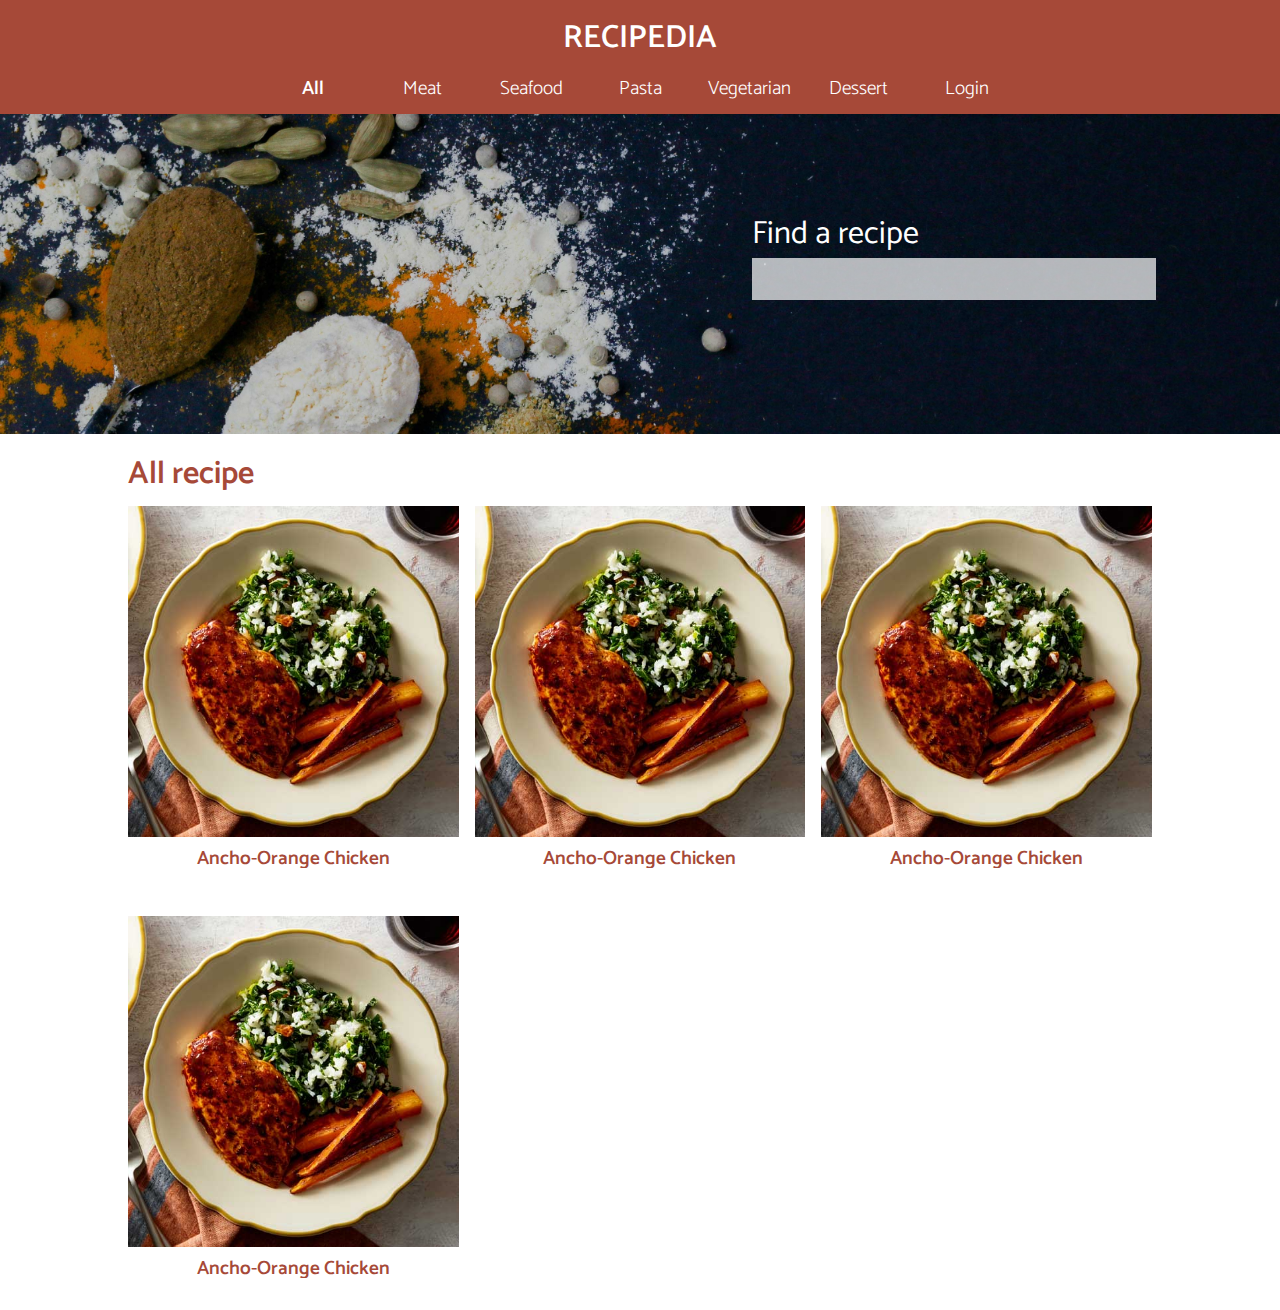
==== index.html @ 9d9e7595 "create html version" ====
<!DOCTYPE html>
<html lang="en">
<head>
    <meta charset="UTF-8">
    <meta http-equiv="X-UA-Compatible" content="IE=edge">
    <meta name="viewport" content="width=device-width, initial-scale=1.0">
    <title>Home</title>
    <link rel='stylesheet' href='https://fonts.googleapis.com/css?family=Catamaran:300,400,500,600,700,800,900'>
    <link rel='stylesheet' href='https://fonts.googleapis.com/css?family=Merriweather+Sans:300,400,500,600,700,800,900'>
    <link rel="stylesheet" href="styles/reset.css">
    <link rel="stylesheet" href="styles/global.css">
    <link rel="stylesheet" href="styles/header.css">
    <link rel="stylesheet" href="styles/loginModal.css">
    <link rel="stylesheet" href="styles/search.css">
    <link rel="stylesheet" href="styles/index.css">
</head>
<body>
    <div id="header-container">
        <header>
            <h1><a href="index.html">RECIPEDIA</a></h1>
            <img src="images/icons/menu.png" alt="Hamburger Menu Icon" id="hamburger-icon">
            <nav id="navigation">
                <ul>
                    <li><a href="index.html" id="all-nav" class="active">All</a></li>
                    <li><a href="#" id="meat-nav" class="">Meat</a></li>
                    <li><a href="#" id="seafood-nav">Seafood</a></li>
                    <li><a href="#" id="pasta-nav" class="">Pasta</a></li>
                    <li><a href="#" id="vegetarian-nav" class="">Vegetarian</a></li>
                    <li><a href="#" id="dessert-nav" class="">Dessert</a></li>
                    <li><a href="#" id="login-button">Login</a></li>
                </ul>
            </nav>
        </header>
    </div>

    <div id="search-container">
        <div>
            <form action="#" id="search">
                <label for="search">Find a recipe</label>
                <input type="text" name="search">
            </form>
        </div>
    </div>

    <main>
        <h2>All recipe</h2>
        <div id="recipe-listing">
            <a href="recipe-detail.html">
                <figure>
                    <div>
                        <img srcset="images/recipe-covers/ancho-orange-chicken-large.jpg 800w,
                                images/recipe-covers/ancho-orange-chicken-medium.jpg 500w,
                                images/recipe-covers/ancho-orange-chicken-small.jpg 250w"
                        sizes="(min-width: 900px) 30vw, 80vw"
                        src="images/recipe-covers/ancho-orange-chicken-small.jpg"
                        alt="Ancho-Orange Chicken"/>
                    </div>
                    <figcaption>Ancho-Orange Chicken</figcaption>
                </figure>
            </a>
            <a href="recipe-detail.html">
                <figure>
                    <div>
                        <img srcset="images/recipe-covers/ancho-orange-chicken-large.jpg 800w,
                                images/recipe-covers/ancho-orange-chicken-medium.jpg 500w,
                                images/recipe-covers/ancho-orange-chicken-small.jpg 250w"
                        sizes="(min-width: 900px) 30vw, 80vw"
                        src="images/recipe-covers/ancho-orange-chicken-small.jpg"
                        alt="Ancho-Orange Chicken"/>
                    </div>
                    <figcaption>Ancho-Orange Chicken</figcaption>
                </figure>
            </a>
            <a href="recipe-detail.html">
                <figure>
                    <div>
                        <img srcset="images/recipe-covers/ancho-orange-chicken-large.jpg 800w,
                                images/recipe-covers/ancho-orange-chicken-medium.jpg 500w,
                                images/recipe-covers/ancho-orange-chicken-small.jpg 250w"
                        sizes="(min-width: 900px) 30vw, 80vw"
                        src="images/recipe-covers/ancho-orange-chicken-small.jpg"
                        alt="Ancho-Orange Chicken"/>
                    </div>
                    <figcaption>Ancho-Orange Chicken</figcaption>
                </figure>
            </a>
            <a href="recipe-detail.html">
                <figure>
                    <div>
                        <img srcset="images/recipe-covers/ancho-orange-chicken-large.jpg 800w,
                                images/recipe-covers/ancho-orange-chicken-medium.jpg 500w,
                                images/recipe-covers/ancho-orange-chicken-small.jpg 250w"
                        sizes="(min-width: 900px) 30vw, 80vw"
                        src="images/recipe-covers/ancho-orange-chicken-small.jpg"
                        alt="Ancho-Orange Chicken"/>
                    </div>
                    <figcaption>Ancho-Orange Chicken</figcaption>
                </figure>
            </a>
        </div>
    </main>

    <div id="login-modal-container">
        <div id="login-modal">
            <div id="login-header">
                <div>
                    <img src="images/icons/close.png" alt="Close Icon" id="close-icon">
                </div>
            </div>
            <div id="login-content">
                <div>
                    <h2>Login</h2>
                    <p>Please sign in to continue</p>
                    <form>
                        <label for="email">Email:</label>
                        <input type="email" name="email">
                        <label for="password">Password:</label>
                        <input type="password" name="password">
                        <input type="submit" value="Login" class="button">
                    </form>
                </div>
            </div>
        </div>
    </div>

    <script src="scripts/toggleMenu.js"></script>
    <script src="scripts/toggleLoginModal.js"></script>
</body>
</html>
---- styles/global.css ----
html{
    font-family: Catamaran;
}

.button{
    background-color: #A64938 !important;
    color: #FFFFFF;
    display: block;
    font-size: 1.5rem;
    height: 2.5rem !important;
    margin: 0.5rem auto 0 !important;
    width: 40% !important;
}

.button:hover{
    background-color: #cf5a46 !important;
    cursor: pointer;
}
---- styles/header.css ----
header{
    color: #FFFFFF;
    display: grid;
    font-size: 1.2rem;
    grid-template-areas: 
        "icon logo ."
        "menu menu menu";
    grid-template-columns: 25% 50% 25%;
    grid-row: auto auto;
    margin: 0 auto;
    padding: 0 2rem;
    width: 80%;
}

header a{
    color: #FFFFFF;
    text-decoration: none;
}

header h1{
    align-self: center;
    font-size: 2rem;
    font-weight: 600;
    grid-area: logo;
    justify-self: center;
    padding: 1rem 0;
}

header img{
    align-self: center;
    grid-area: icon;
    padding: 1rem 0;
    width: 2rem;
}

header img:hover{
    cursor: pointer;
}

nav{
    font-weight: 300;
    grid-area: menu;
    height: 0px;
    overflow: hidden;
    text-align: center;
}

nav a{
    display: block;
    padding-bottom: 1rem;
    padding-top: 1rem;
    width: 100%;
}

nav li:hover{
    background-color: #FFFFFF;
}

nav li:hover a{
    color: #A64938;
}

#header-container{
    background-color: #A64938;
}

.active{
    font-weight: 600;
}

@media(min-width: 1000px){
    header{
        grid-template-areas: 
            ". logo ."
            "menu menu menu";
        grid-template-rows: 1fr 1fr;
        padding: 0.75rem 5rem 0;
    }

    header h1{
        padding: 0;
    }

    header img{
        display: none;
        padding: 0;
    }

    nav{
        grid-area: menu;
        height: 100% !important; 
        margin: 0 auto;
    }

    nav ul li{
        display: inline-block;
        text-align: center;
        width: 6.5rem;
    }
}
---- styles/loginModal.css ----
#close-icon:hover{
    cursor: pointer;
}

#login-content{
    background-color: #FFFFFF;
    padding-bottom: 1rem;
}

#login-content div{
    margin: 0 auto;
    padding-bottom: 1rem;
    padding-top: 1rem;
    width: 80%;
}

#login-header{
    background-color: #A64938;
    align-items: center;
    display: flex;
    height: 3rem;
}

#login-header div{
    align-items: center;
    display: flex;
    justify-content: flex-end;
    margin: 0 auto;
    padding-bottom: 1rem;
    padding-top: 1rem;
    width: 80%;
}

#login-header img{
    width: 2rem;
    margin-bottom: 0;
}

#login-modal{
    color: #A64938;
    margin: 2rem auto;
    width: 100%;
}

#login-modal h2{
    font-size: 2rem;
    font-weight: 600;
    text-align: center;
    margin-bottom: 0.5rem;
    margin-top: 0;
    padding-top: 1rem;
}

#login-modal p{
    font-size: 1.2rem;
    text-align: center;
}

#login-modal form{
    margin: 1rem 0;
}

#login-modal input{
    background-color: #d6d6d6;
    border: none;
    height: 2rem;
    margin: 0.25rem 0 1rem;
    width: 100%;
}

#login-modal label{
    color: #A64938;
    font-size: 1.2rem;
    padding: 0;
    text-align: left;
}

#login-modal-container{
    display: none;
    position: fixed;
    z-index: 1;
    padding-top: 100px;
    left: 0;
    top: 0;
    width: 100%;
    height: 100%;
    overflow: auto;
    background-color: rgba(0,0,0,0.4);
}

@media(min-width: 600px){
    #login-modal{
        width: 80%;
    }
}

@media(min-width: 800px){
    #login-modal{
        width: 60%;
    }
}

@media(min-width: 1000px){
    #login-content div{
        width: 70%;
    }

    #login-modal{
        width: 40%;
    }
}
---- styles/search.css ----
#search{
    margin: 0 auto;
    width: 80%;
}

#search label{
    color: #FFFFFF;
    display: block;
    font-size: 2rem;
    padding-top: 6.5rem;
    text-align: center;
}

#search input{
    background: linear-gradient(rgba(255, 255, 255, 0.7), rgba(255, 255, 255, 0.7));
    border: none;
    display: block;
    height: 2.5rem;
    margin: 0.5rem auto 0;
    width: 100%;
}

#search-container{
    background: linear-gradient(rgba(0, 0, 0, 0.2), rgba(0, 0, 0, 0.2)), url(../images/search.jpg);
    background-size: cover;
    height: 20rem;
}

@media(min-width: 764px){
    #search input{
        width: 70%;
    }
}

@media(min-width: 1024px){
    #search{
        grid-area: search;
        width: 100%;
    }

    #search form{
        width: 100%;
    }

    #search label{
        text-align: left;
    }

    #search input{
        margin: 0.5rem 0 0;
        width: 100%;
    }

    #search-container div{
        display: grid;
        grid-template-areas: ". . . search search";
        grid-template-columns: 1fr 1fr 1fr 1fr 1fr;
        gap: 1rem;
        justify-items: center;
        margin: 0 auto;
        width: 80%;
    }
}
---- styles/index.css ----
a{
    text-decoration: none;
}

figure{
    height: 100%;
    overflow: hidden;
    width: 100%;
}

figure div{
    overflow: hidden;
    width: 100%;
}

figure img{
    transform: scale(1);
	transition: .3s ease-in-out;
}

figure:hover img{
    transform: scale(1.2);
}

figcaption{
    color: #A64938;
    font-size: 1.2rem;
    margin-top: 0.5rem;
    text-align: center;
}

h2{
    font-size: 2rem;
    margin-top: 1.5rem;
}

img{
    max-width: 100%;
}

main{
    color: #A64938;
    font-weight: 600;
    margin: 0 auto 1rem;
    width: 80%;
}

#recipe-listing a{
    display: block;
    margin: 1rem 0;
}

@media(min-width: 600px){
    #recipe-listing{
        display: grid;
        grid-template-columns: 1fr 1fr;
        gap: 1rem;
        justify-items: center;
    }
}

@media(min-width: 900px){
    #recipe-listing{
        grid-template-columns: 1fr 1fr 1fr;
    }
}
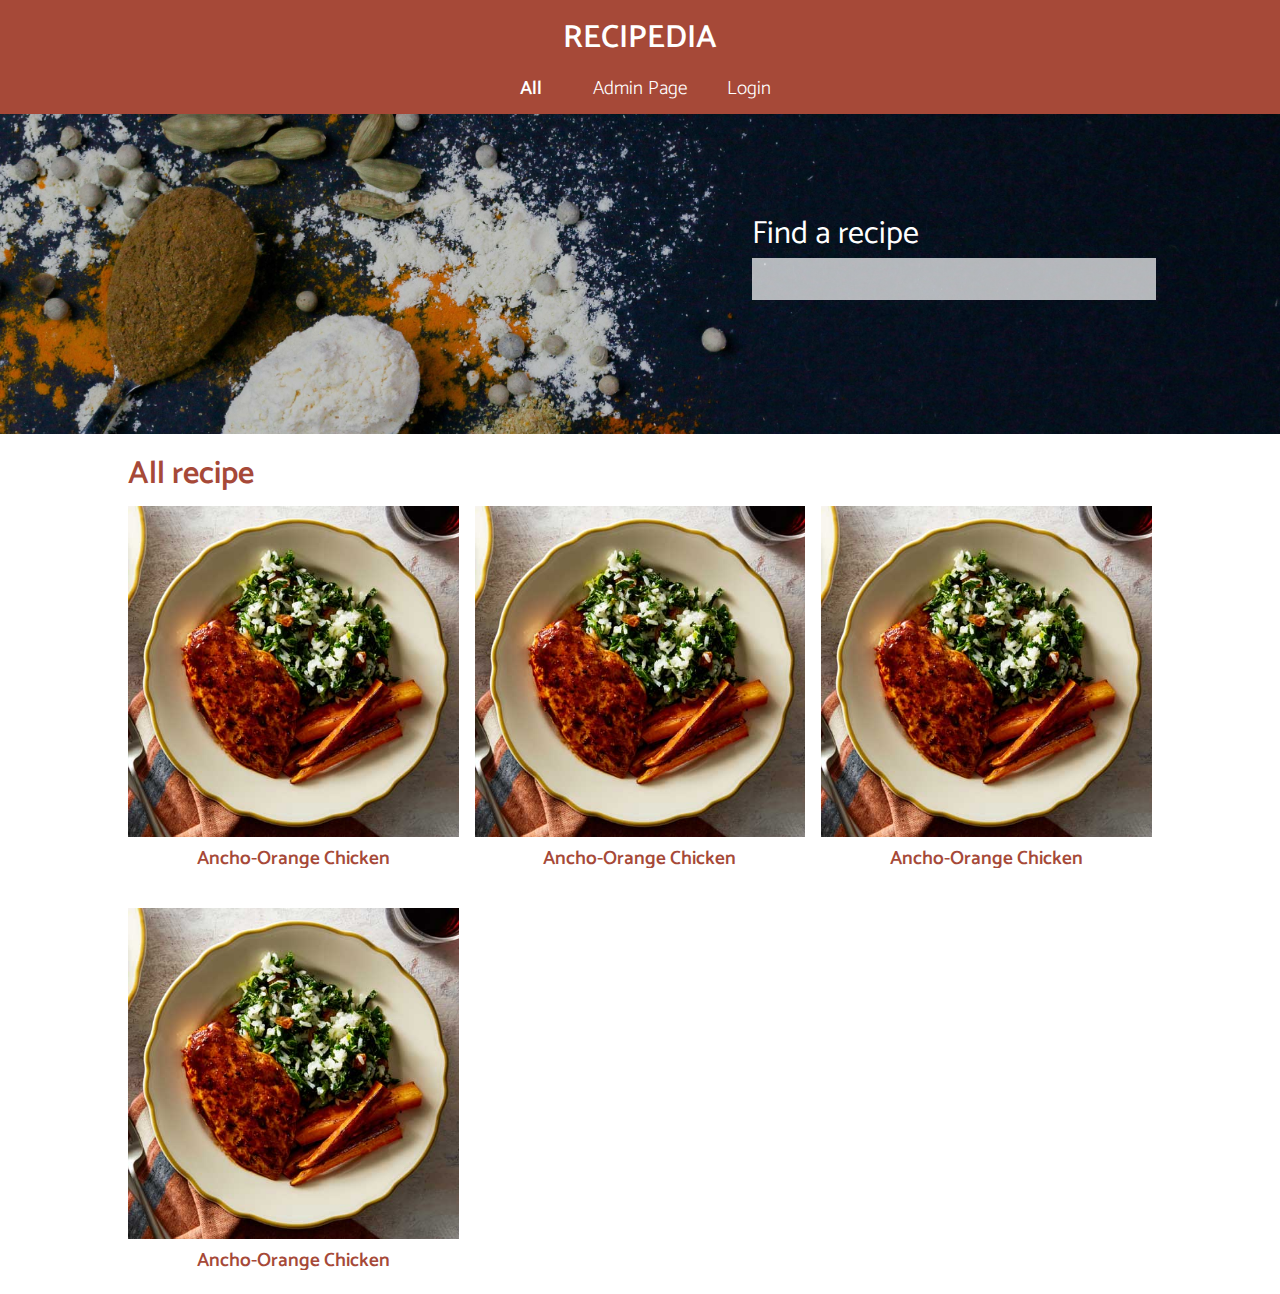
==== commit 8306a964: "fix nav bar css bug" ====
--- a/index.html
+++ b/index.html
@@ -22,11 +22,7 @@
             <nav id="navigation">
                 <ul>
                     <li><a href="index.html" id="all-nav" class="active">All</a></li>
-                    <li><a href="#" id="meat-nav" class="">Meat</a></li>
-                    <li><a href="#" id="seafood-nav">Seafood</a></li>
-                    <li><a href="#" id="pasta-nav" class="">Pasta</a></li>
-                    <li><a href="#" id="vegetarian-nav" class="">Vegetarian</a></li>
-                    <li><a href="#" id="dessert-nav" class="">Dessert</a></li>
+                    <li><a href="admin.html" class="">Admin Page</a></li>
                     <li><a href="#" id="login-button">Login</a></li>
                 </ul>
             </nav>
--- a/styles/header.css
+++ b/styles/header.css
@@ -38,9 +38,9 @@
 }
 
 nav{
+    display: none;
     font-weight: 300;
     grid-area: menu;
-    height: 0px;
     overflow: hidden;
     text-align: center;
 }
@@ -87,6 +87,7 @@
     }
 
     nav{
+        display: block !important;
         grid-area: menu;
         height: 100% !important; 
         margin: 0 auto;
--- a/styles/index.css
+++ b/styles/index.css
@@ -47,7 +47,7 @@
 
 #recipe-listing a{
     display: block;
-    margin: 1rem 0;
+    margin: 1rem 0 0.5rem;
 }
 
 @media(min-width: 600px){
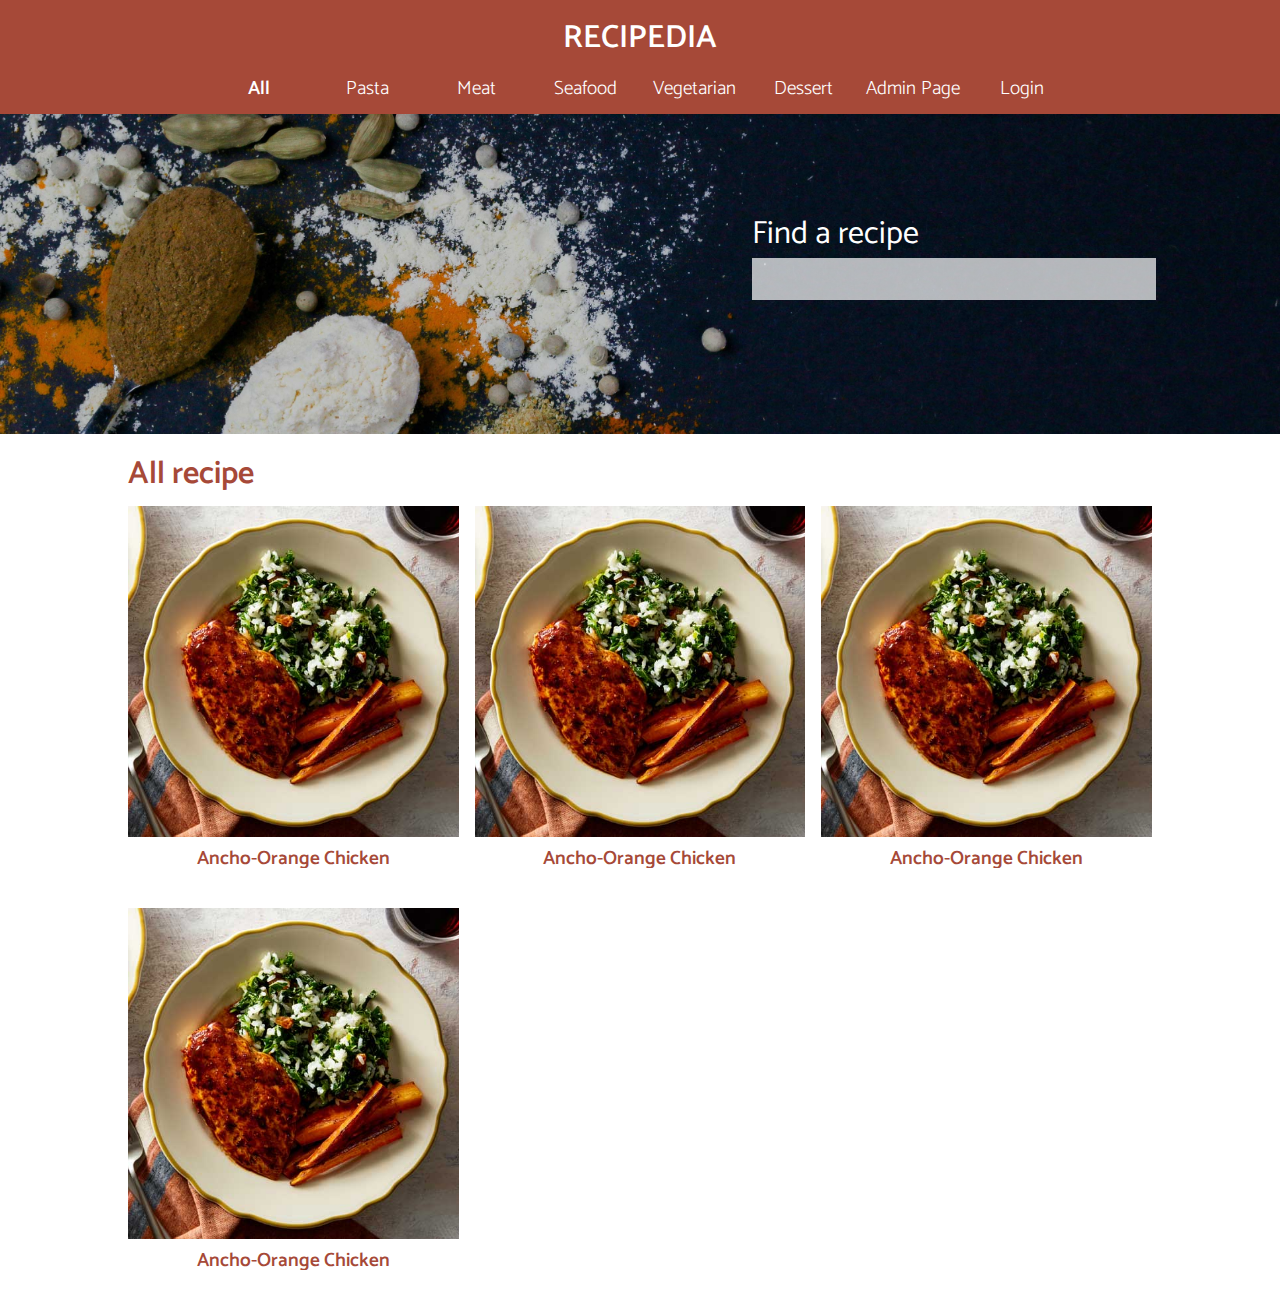
==== commit 03e67439: "update nav bar" ====
--- a/index.html
+++ b/index.html
@@ -22,6 +22,11 @@
             <nav id="navigation">
                 <ul>
                     <li><a href="index.html" id="all-nav" class="active">All</a></li>
+                    <li><a href="#" class="">Pasta</a></li>
+                    <li><a href="#" class="">Meat</a></li>
+                    <li><a href="#" class="">Seafood</a></li>
+                    <li><a href="#" class="">Vegetarian</a></li>
+                    <li><a href="#" class="">Dessert</a></li>
                     <li><a href="admin.html" class="">Admin Page</a></li>
                     <li><a href="#" id="login-button">Login</a></li>
                 </ul>
